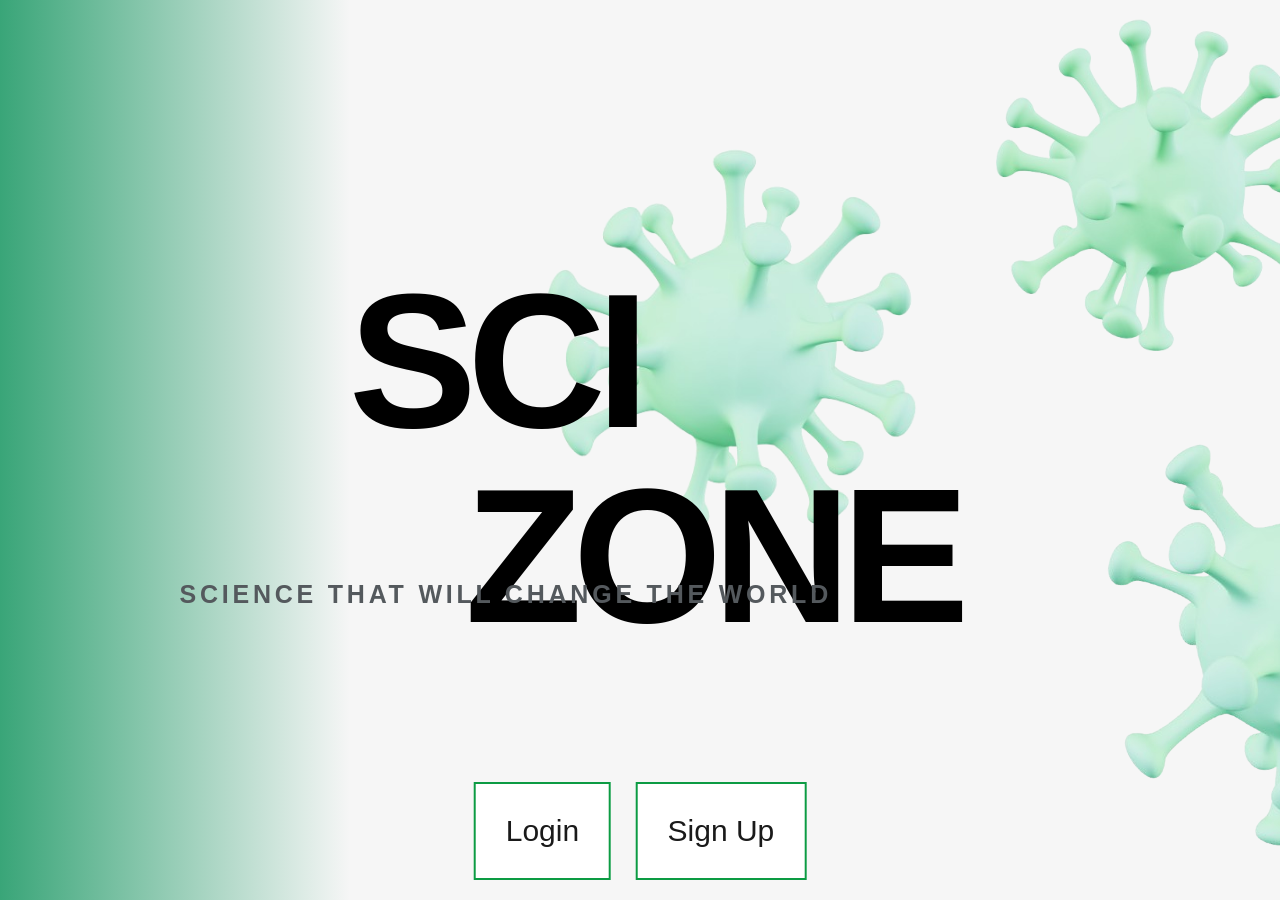
==== website/pages/index.html @ c93fd167 "finishing touches to first page-sign in pop ups" ====
<!DOCTYPE html>
<html>

<head>
  <title>welcomePage</title>
  <link rel="stylesheet" href="index.css">
  <link rel="stylesheet" href="../styles/general.css">
</head>

<body>


  <div class="startPage">
    <section class="sectionStartPage">

      <div id="containerDiv">
        <h1 id="welcomeText1">SCI</h1>
        <h1 id="welcomeText2">ZONE</h1>
        <h1 id="subtitle">science that will change the world</h1>

        <img id="image1" src="../images/1-removebg-preview.png">
        <img id="image2" src="../images/2-removebg-preview.png">
        <img id="image3" src="../images/3-removebg-preview.png">

        <div id="fadingWall"></div>
      </div>

      <div class="buttonContainer">
        <a id="loginA" class="mainA" href="loginPage.html">Login</a>

        <span id="orText"> </span>

        <a id="signupA" class="mainA" href="javascript:void(0)">Sign Up</a>
      </div>
    </section>
    

    <script type="module" src="index.js"></script>
</body>

</html>
---- website/pages/index.css ----
body {
  background-color: #f6f6f6;
  font-family: sans-serif;
  margin: 0;
  user-select: none;
}

#containerDiv {
  position: fixed;
}

#welcomeText1 {
  font-family: Arial, Helvetica, sans-serif black;
  text-align: center;
  position: fixed;
  bottom: 30%;
  right: 50%;
  display: block;
  font-size: 15vw;
  font-weight: 900;
  letter-spacing: -0.05em;
}

#welcomeText2 {
  font-family: 'Segoe UI', Tahoma, Geneva, Verdana, sans-serif;
  text-align: center;
  position: fixed;
  bottom: 8.3%;
  right: 25%;
  display: block;
  font-size: 15vw;
  font-weight: 900;
  letter-spacing: -0.05em;
}

#subtitle {
  font-size: 20px;
  color: #54595d;
  text-align: center;
  display: block;
  position: fixed;
  bottom: 30%;
  right: 35%;
  font-family: 'Franklin Gothic Medium', 'Arial Narrow', Arial, sans-serif;
  font-size: 25px;
  font-weight: 600;
  letter-spacing: 0.1cm;
  text-transform: uppercase;
}

.buttonContainer {
  position: fixed;
  transform: translateX(-50%);
  left: 50%;
  bottom: 20px;
  text-align: center;
}

#orText {
  font-size: 30px;
  margin: 10px;
}

.mainA {
  display: inline-block;
  font-family: Arial, Helvetica, sans-serif;
  text-decoration: none;
  padding: 30px;
  font-size: 30px;
  background-color: #ffff;
  color: #1a1a1a;
  border: 2px solid #0c9b43;
}

.mainA:hover {
  background-color: #ffffff;
  color: #000000;
  box-shadow: 0 10px 20px rgba(0, 255, 55, 0.2);
  transform: translateY(-5px);
}

.mainA:active {
  transform: translateY(-3px);
  box-shadow: 0 5px 10px rgba(70, 3, 3, 0.2);
}

#image1 {
  pointer-events: none;
  background-size: cover;
  position: fixed;
  left: 75%;
  top: 0;
  width: 390px;
}

#image2 {
  pointer-events: none;
  z-index: -5;
  position: fixed;
  left: 40%;
  width: 450px;
  bottom: 35%;
}

#image3 {
  z-index: -5;
  pointer-events: none;
  background-size: cover;
  position: fixed;
  left: 82%;
  bottom: 0px;
  width: 500px;
}

#fadingWall {
  width: 350px;
  height: 100vw;
  background: linear-gradient(to right, #39a578, #f6f6f6);
}

.popupContainerDiv {
  display: flex;
  flex-direction: column;
  align-items: center;
}

.signUpH1 {

}
---- website/styles/general.css ----
.popupBackgroundDiv {
    background: rgba(0, 0, 0, 0.4);
    width: 100vw;
    height: 100vh;

    position: fixed;

    display: flex;
    align-items: center;
    justify-content: center;
}

.popupBodyDiv {
    background: white;
    width: 500px;
    height: 800px;
    border-radius: 15px;
    box-shadow: 0px 0px 25px -2px rgba(0,0,0,0.3);
}
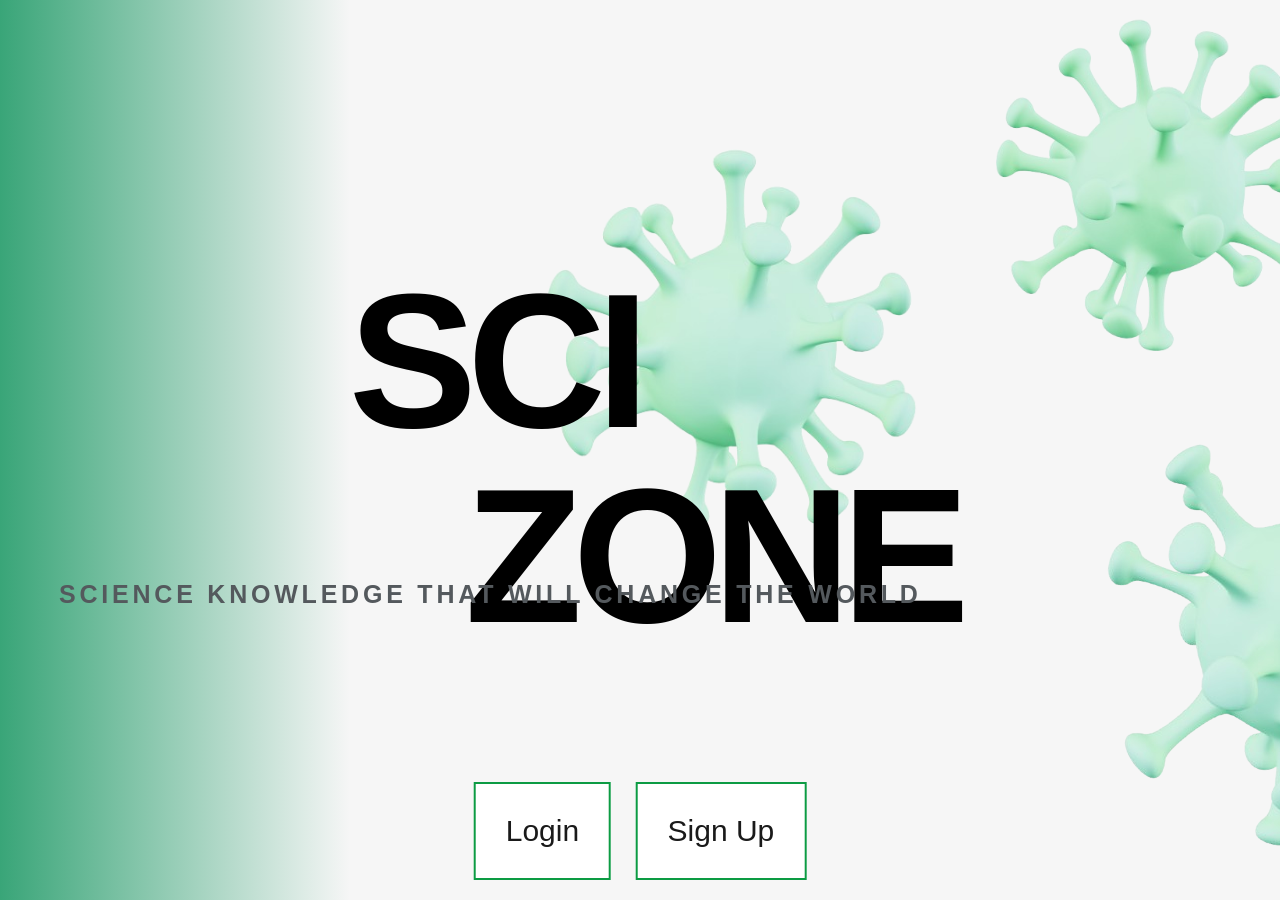
==== commit 0ffd909f: "SignUp database" ====
--- a/website/pages/index.html
+++ b/website/pages/index.html
@@ -16,7 +16,7 @@
       <div id="containerDiv">
         <h1 id="welcomeText1">SCI</h1>
         <h1 id="welcomeText2">ZONE</h1>
-        <h1 id="subtitle">science that will change the world</h1>
+        <h1 id="subtitle">science knowledge that will change the world</h1>
 
         <img id="image1" src="../images/1-removebg-preview.png">
         <img id="image2" src="../images/2-removebg-preview.png">
@@ -33,7 +33,7 @@
         <a id="signupA" class="mainA" href="javascript:void(0)">Sign Up</a>
       </div>
     </section>
-    
+
 
     <script type="module" src="index.js"></script>
 </body>
--- a/website/pages/index.css
+++ b/website/pages/index.css
@@ -40,7 +40,7 @@
   display: block;
   position: fixed;
   bottom: 30%;
-  right: 35%;
+  right: 28%;
   font-family: 'Franklin Gothic Medium', 'Arial Narrow', Arial, sans-serif;
   font-size: 25px;
   font-weight: 600;
@@ -124,6 +124,3 @@
   align-items: center;
 }
 
-.signUpH1 {
-
-}
--- a/website/styles/general.css
+++ b/website/styles/general.css
@@ -13,7 +13,10 @@
 .popupBodyDiv {
     background: white;
     width: 500px;
-    height: 800px;
+    /* height: 800px; */
+    min-height: 400px;
+    padding-top: 50px;
+    padding-bottom: 50px;;
     border-radius: 15px;
     box-shadow: 0px 0px 25px -2px rgba(0,0,0,0.3);
 }
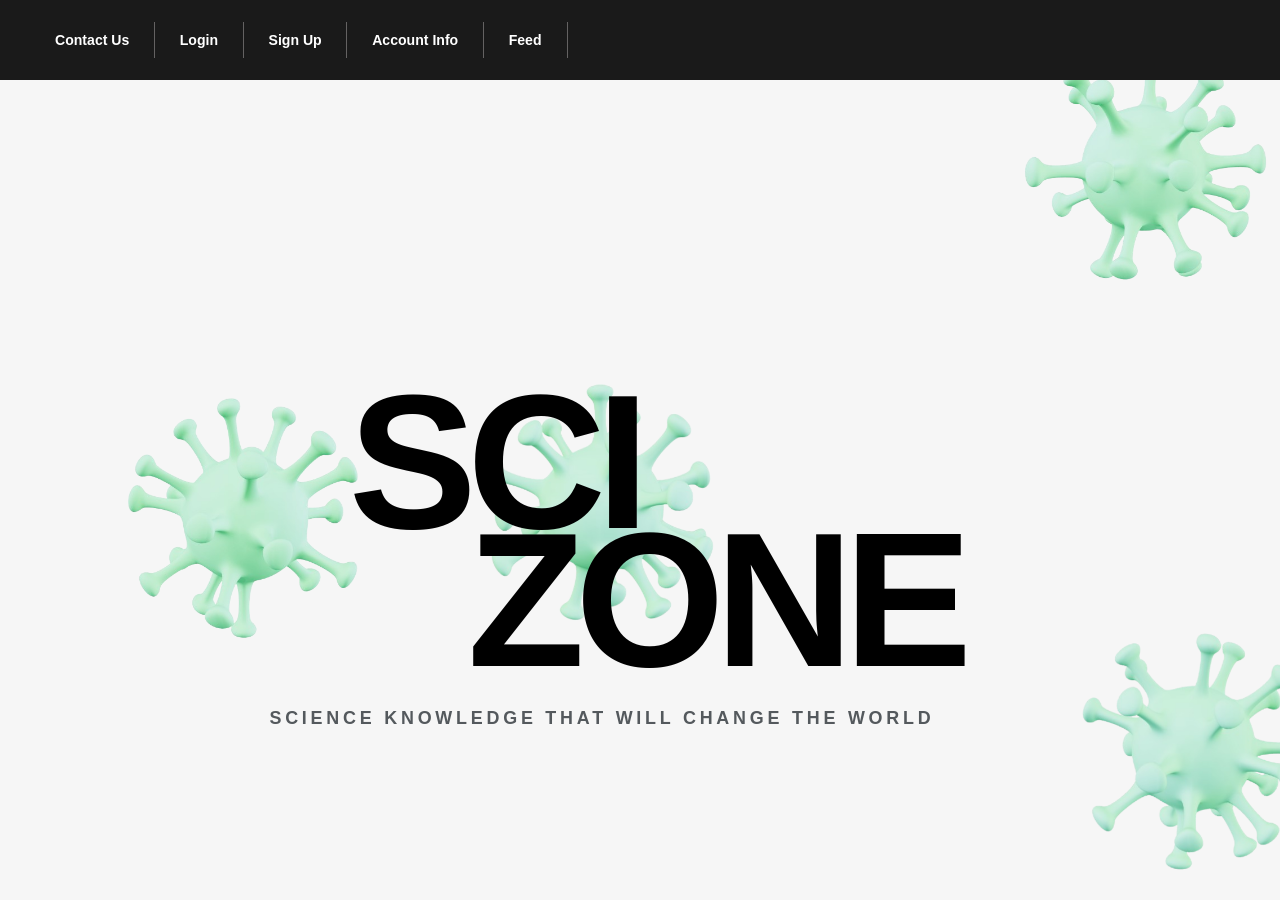
==== commit fbb46a8e: "finishing login, signup , adding contact us, addint hello user with disappearing login and signup bu" ====
--- a/website/pages/index.html
+++ b/website/pages/index.html
@@ -21,20 +21,23 @@
         <img id="image1" src="../images/1-removebg-preview.png">
         <img id="image2" src="../images/2-removebg-preview.png">
         <img id="image3" src="../images/3-removebg-preview.png">
+        <img id="image4" src="../images/4-removebg-preview.png">
 
-        <div id="fadingWall"></div>
-      </div>
+<div class="topNavBar">
+    <div class="nav-left">
+        <a href="contact.html" class="NavUIButtons">Contact Us</a> <!--ANCHOR IS THE ALPHA WOLF MOGGER BUTTON ALWAYS USE IT WHEN YOU CAN -->
+        <button id="loginButton" class="NavUIButtons">Login</button>
+        <button id="signUpButton" class="NavUIButtons">Sign Up</button>
+        <a href="accountInfo.html" class="NavUIButtons">Account Info</a>
+        <a href="feed.html" class="NavUIButtons">Feed</a>
+    </div>
 
-      <div class="buttonContainer">
-        <a id="loginA" class="mainA" href="loginPage.html">Login</a>
-
-        <span id="orText"> </span>
-
-        <a id="signupA" class="mainA" href="javascript:void(0)">Sign Up</a>
-      </div>
-    </section>
-
-
+    <div class="navRight">
+      <span id="userGreeting" class="userGreeting">
+        Hello <span id="userNameDisplay"></span>!
+      </span>
+    </div>
+</div>
     <script type="module" src="index.js"></script>
 </body>
 
--- a/website/pages/index.css
+++ b/website/pages/index.css
@@ -10,96 +10,128 @@
 }
 
 #welcomeText1 {
-  font-family: Arial, Helvetica, sans-serif black;
+  font-family: Arial, Helvetica, sans-serif ;
   text-align: center;
   position: fixed;
-  bottom: 30%;
-  right: 50%;
+  bottom: 13.2vw;
+  right: 50vw;
   display: block;
   font-size: 15vw;
   font-weight: 900;
   letter-spacing: -0.05em;
+  display: flex;
 }
 
 #welcomeText2 {
   font-family: 'Segoe UI', Tahoma, Geneva, Verdana, sans-serif;
   text-align: center;
   position: fixed;
-  bottom: 8.3%;
-  right: 25%;
+  bottom: 2.4vw;
+  right: 24.8vw;
   display: block;
   font-size: 15vw;
   font-weight: 900;
   letter-spacing: -0.05em;
+  display: flex;
 }
 
 #subtitle {
-  font-size: 20px;
+  font-size: 1.4vw;
   color: #54595d;
   text-align: center;
   display: block;
   position: fixed;
-  bottom: 30%;
-  right: 28%;
+  bottom: 12.2vw;
+  right: 27vw;
   font-family: 'Franklin Gothic Medium', 'Arial Narrow', Arial, sans-serif;
-  font-size: 25px;
   font-weight: 600;
   letter-spacing: 0.1cm;
   text-transform: uppercase;
 }
 
-.buttonContainer {
-  position: fixed;
-  transform: translateX(-50%);
-  left: 50%;
-  bottom: 20px;
-  text-align: center;
-}
-
-#orText {
-  font-size: 30px;
-  margin: 10px;
-}
-
-.mainA {
-  display: inline-block;
-  font-family: Arial, Helvetica, sans-serif;
-  text-decoration: none;
-  padding: 30px;
-  font-size: 30px;
-  background-color: #ffff;
-  color: #1a1a1a;
-  border: 2px solid #0c9b43;
-}
-
-.mainA:hover {
-  background-color: #ffffff;
+.NavUIButtons {
+  background-color: transparent; /* No box background */
+  border: none;                  /* Removes the green border */
+  color: #ffffff;                /* White text for the dark bar */
+  font-family: 'Arial', sans-serif;
+  font-size: 1.1vw;              /* Smaller text looks more professional */
+  font-weight: 700;
+  cursor: pointer;
+  padding: 10px 15px;               /* Horizontal spacing between buttons */
+  transition: all 0.4 ease;     
+  position: relative;
+  text-decoration: none;/* removes unwanted lines and shit on buttons */
+  display: inline-block; /*makes buttons especially anchors hover aswell with commands and not be stuck */
+}
+
+.NavUIButtons:hover {
+  color: #ffffff;
+  opacity: 0.8; /* Makes the text look like it's fading slightly */
+  transform: translateY(-1px); /* Slight lift */;
+}
+
+.NavUIButtons:active {
+  transform: translateY(0); /* Presses back down */
+  opacity: 0.5;
+  box-shadow: 0 5px 10px rgba(70, 3, 3, 0.2);
+}
+.NavUIButtons:not(:first-child) {
+  border-left: 1px solid #646262; /* A subtle grey line */
+  margin-left: 5px;            /* Pushes the line slightly away from the text */
+  padding-left: 25px;          /* Adds space on the other side of the line */
+}
+.NavUIButtons:last-child {
+  border-right: 1px solid #646262;
+  padding-right: 25px; /* Matches your left padding */
+  margin-right: 5px;   /* Matches your left margin */
+}
+.userGreeting {
+    font-weight: 700;
+
+  display: none;
+  color: white;
+  font-family: Arial, sans-serif;
+  font-size: 1.1vw;
+  white-space: nowrap;
+}
+#userNameDisplay {
+    font-weight: bold;
+    color: #B2F2BB; /* A nice "science" green, or white/cyan */
+    margin-left: 8px; /* Adds space between "Hello," and the name */
+}
+.usernamePasswordDiv {
+  font-family: 'Franklin Gothic Medium', 'Arial Narrow', Arial, sans-serif;
+  font-size: 1.4vw;
+  margin-top: 1.2vh;
   color: #000000;
-  box-shadow: 0 10px 20px rgba(0, 255, 55, 0.2);
-  transform: translateY(-5px);
-}
-
-.mainA:active {
-  transform: translateY(-3px);
-  box-shadow: 0 5px 10px rgba(70, 3, 3, 0.2);
-}
-
+  width: 17vw;
+  height: 2vh;
+  font-size: 0.8vw;
+}
+#image4{
+  pointer-events: none;
+  background-size: cover;
+  position: fixed;
+  left: 78vw;
+  top: 2.5vw;
+  width: 22vw;
+}
 #image1 {
   pointer-events: none;
   background-size: cover;
   position: fixed;
-  left: 75%;
-  top: 0;
-  width: 390px;
+  left: 8vw;
+  top: 30vw;
+  width: 22vw;
 }
 
 #image2 {
   pointer-events: none;
   z-index: -5;
   position: fixed;
-  left: 40%;
-  width: 450px;
-  bottom: 35%;
+  left: 36vw;
+  width: 22vw;
+  bottom: 19vw;
 }
 
 #image3 {
@@ -107,16 +139,16 @@
   pointer-events: none;
   background-size: cover;
   position: fixed;
-  left: 82%;
-  bottom: 0px;
-  width: 500px;
-}
-
-#fadingWall {
-  width: 350px;
+  left: 82vw;
+  bottom: 0vw;
+  width: 22vw;
+}
+
+/* #fadingWall {
+  width: 18.8vw;
   height: 100vw;
-  background: linear-gradient(to right, #39a578, #f6f6f6);
-}
+  background: linear-gradient(to right, #39a578, #f6f6f6fb);
+} */
 
 .popupContainerDiv {
   display: flex;
@@ -124,3 +156,191 @@
   align-items: center;
 }
 
+.buttonsSULIInput {
+  padding: 0.6px;
+  font-size: 15px;
+  border-radius: 8px;
+  border: 1px solid #CCCCCC;
+  width: 16vw;
+  height: 4vh;
+  color: #888888;
+  opacity: 1;
+  /* insures te color isnt faded by the browser*/
+  transition: border-color 0.2s ease, box-shadow 0.2s ease;
+  box-sizing: border-box;
+}
+
+/* Subtle focus effect when the user clicks into an input */
+.buttonsSULIInput:focus {
+  outline: none;
+  border-color: #cbd5e1;
+  box-shadow: 0 0 0 3px rgba(203, 213, 225, 0.2);
+}
+
+.submitButton {
+  padding: 14p 14px;
+  margin: 1.4vh;
+  font-size: 50px;
+  background-color: #000000;
+  border-radius: 8px;
+  color: #ffffff;
+  width: 17vw;
+  height: 3.9vh;
+  font-size: 13px;
+}
+
+#alertLISU {
+  position: fixed;
+  top: 20px;
+  right: 20px;
+  background-color: #333;
+  color: white;
+  padding: 15px 25px;
+  border-radius: 8px;
+  box-shadow: 0 4px 12px rgba(0, 0, 0, 0.15);
+  font-size: 16px;
+  z-index: 100;
+  animation: slideIn 0.5s ease-out;
+}
+
+.SULIText {
+  font-family: Verdana, Geneva, Tahoma, sans-serif;
+  font-weight: bolder;
+  letter-spacing: 0.067vw;
+  font-size: 2vw;
+}
+
+/* This anchors our absolute eye buttons so they don't wander off */
+.passwordInputWrapper {
+  position: relative;
+  /* CRITICAL: Acts as the anchor point for the eye tells the website to anchor every child*/
+  /* display: inline-block; */
+  /* Keeps the box tightly wrapped around its contents */
+  /* width: 100%; */
+  /* Spans full width of your form container */
+  /* margin-bottom: 16px; */
+  /* Clear spacing before the next label */
+}
+
+.eyeButton {
+  position: absolute;
+  /* left: 0; */
+  right: 5px;
+  /* Centers it perfectly from the right edge edge */
+  top: 50%;
+  transform: translateY(-50%);
+  /* Centers it perfectly vertically */
+
+  background: transparent;
+  border: none;
+  cursor: pointer;
+  padding: 4px;
+  margin: 0;
+  display: flex;
+  align-items: center;
+  justify-content: center;
+
+  /* Removes any default browser button outlines */
+  outline: none;
+}
+
+/* Style and scale down your custom Flaticon eye graphics */
+.eyeButton img {
+  width: 20px;
+  height: 20px;
+  object-fit: contain;
+  opacity: 0.6;
+  /* Matches the soft grey/muted style in your mockup */
+  transition: opacity 0.2s ease;
+}
+
+/* Makes the eye icon slightly more distinct when hovering over it */
+.eyeButton:hover img {
+  opacity: 0.9;
+}
+
+/* Container holding the current tab button */
+.tabButtonContainer {
+    display: flex;
+    justify-content: center;
+    gap: 10px;
+    margin-bottom: 50px;
+    width: 100%;
+}
+
+/* Base style for both tab buttons */
+.tabSwitch {
+    display: flex;
+    align-items: center;
+    gap: 6px;
+    background: transparent;
+    border: none;
+    font-size: 14px;
+    font-weight: 600;
+    cursor: pointer;
+    padding: 6px 12px;
+    border-radius: 6px;
+    
+    /* Default state: Darker/Faded out for the inactive tab */
+    color: #8a8a8f; 
+}
+
+/* Icon sizing inside the tab button */
+.tabIconImg {
+    width: 16px;
+    height: 16px;
+    object-fit: contain;
+    /* Fades the icon color automatically if it's black by default */
+    opacity: 0.6; 
+}
+
+/* Active State: The tab we are currently viewing */
+.tabSwitch.active {
+    color: #1c1c1e; /* Crisp dark text */
+    background-color: #f2f2f7; /* Subtle light background pill effect */
+}
+
+.tabSwitch.active .tabIconImg {
+    opacity: 1; /* Fully bright icon */
+}
+/* The CURRENT active view (Darker text, soft grey pill background) */
+.currentTab {
+    color: #1c1c1e;
+    background-color: #f2f2f7; 
+    border-color: #e5e5ea;
+    pointer-events: none; /* Prevents clicking on the active page */
+}
+.currentTab .tabIconImg {
+    opacity: 1;
+}
+
+/* The alternative option (Faded out, greyed text) */
+.tabSwitch:not(.currentTab) {
+    color: #8e8e93; 
+}
+.tabSwitch:not(.currentTab) .tabIconImg {
+    opacity: 0.5;
+}
+
+/* Quick hover feedback for the clickable tab link */
+.tabSwitch:not(.currentTab):hover {
+    color: #1c1c1e;
+    background-color: #f2f2f7;
+}
+.topNavBar{
+  position: fixed;
+  top: 0;
+  left: 0;
+  width: 100%;
+  height: 80px;
+  background-color: #1a1a1a;
+  display: flex;
+  align-items: center;
+  padding: 0 40px;
+  box-sizing: border-box; 
+}
+.navRight {
+  margin-left: auto;
+  display: flex;
+  align-items: center;
+}
--- a/website/styles/general.css
+++ b/website/styles/general.css
@@ -19,4 +19,8 @@
     padding-bottom: 50px;;
     border-radius: 15px;
     box-shadow: 0px 0px 25px -2px rgba(0,0,0,0.3);
+}
+
+.invisible {
+    visibility: hidden;
 }
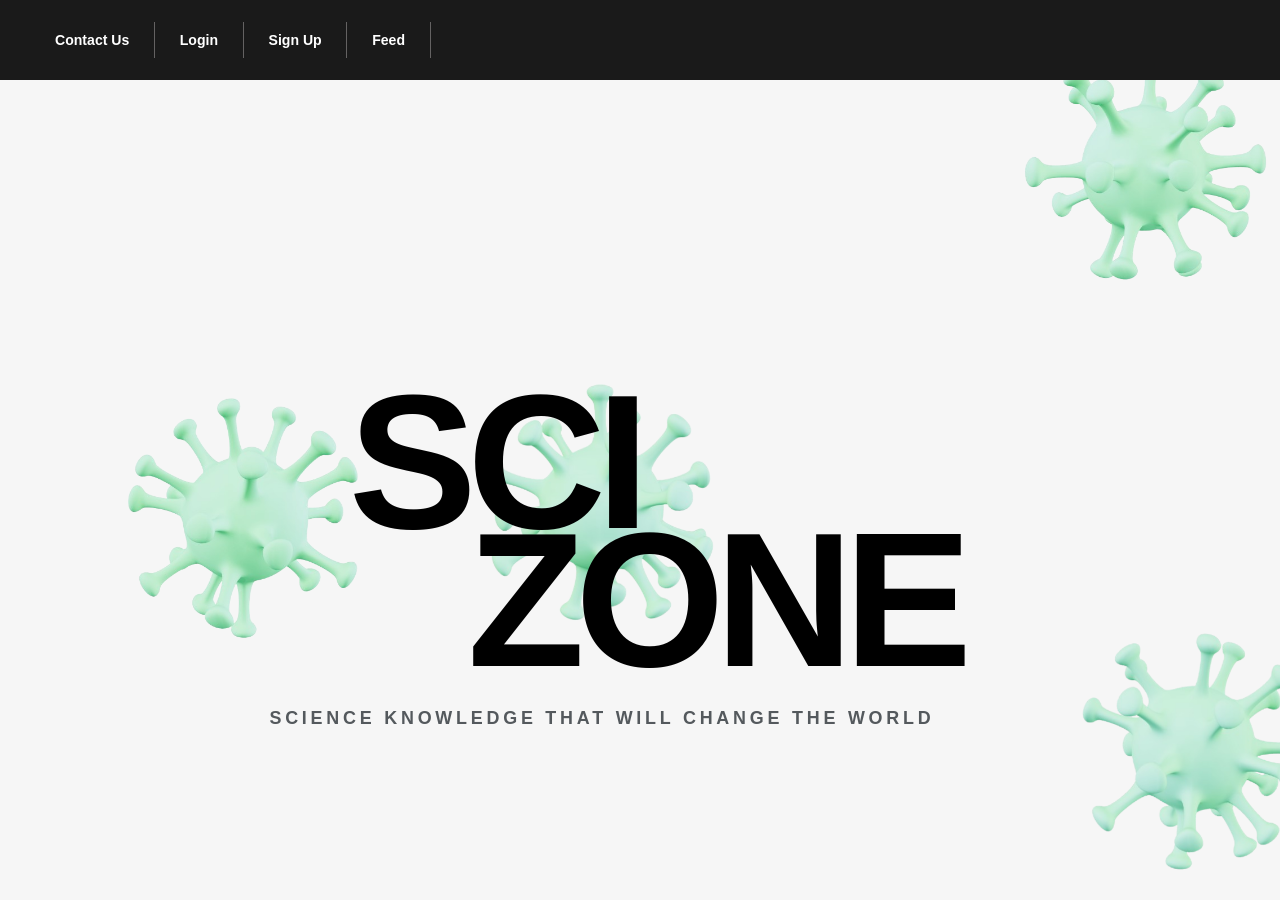
==== commit 1274a332: "First page almost done, need to finish logout confirmation and account info which is really hard but" ====
--- a/website/pages/index.html
+++ b/website/pages/index.html
@@ -28,7 +28,8 @@
         <a href="contact.html" class="NavUIButtons">Contact Us</a> <!--ANCHOR IS THE ALPHA WOLF MOGGER BUTTON ALWAYS USE IT WHEN YOU CAN -->
         <button id="loginButton" class="NavUIButtons">Login</button>
         <button id="signUpButton" class="NavUIButtons">Sign Up</button>
-        <a href="accountInfo.html" class="NavUIButtons">Account Info</a>
+        <button id="logOutButton" class="NavUIButtons">Log Out</button>
+        <a href="accountInfo.html" id="accountInfo" class="NavUIButtons">Account Info</a>
         <a href="feed.html" class="NavUIButtons">Feed</a>
     </div>
 
@@ -38,7 +39,7 @@
       </span>
     </div>
 </div>
-    <script type="module" src="index.js"></script>
+</div> </section> </div><script type="module" src="index.js"></script>
 </body>
 
 </html>
--- a/website/pages/index.css
+++ b/website/pages/index.css
@@ -47,6 +47,12 @@
   font-weight: 600;
   letter-spacing: 0.1cm;
   text-transform: uppercase;
+}
+#logOutButton{
+  display: none;
+}
+#accountInfo{
+  display: none;
 }
 
 .NavUIButtons {
@@ -155,7 +161,51 @@
   flex-direction: column;
   align-items: center;
 }
-
+/* 1. Force the outer popup box wrapper to shrink tightly around the content */
+.logout-popup-root {
+  width: 400px !important;       /* Clean desktop sizing width */
+  max-width: 85vw !important;    /* Mobile fallback safeguard */
+  height: auto !important;       /* Forces the giant white void to vanish */
+  min-height: unset !important;  /* Overrides any default frame shapes */
+  padding: 35px 25px !important; /* Perfect, equal breathing room on all sides */
+  border-radius: 16px;           /* Modern rounded corners */
+}
+
+/* 2. Fix the layout container inside the popup */
+.logOutPopUpContainerDiv {
+  display: flex;
+  flex-direction: column;
+  align-items: center;
+  justify-content: center;
+  width: 100%;
+  height: auto;
+  gap: 25px; /* Perfect, uniform spacing between the text and buttons */
+  box-sizing: border-box;
+}
+
+/* 3. Strip the 50px margin-bottom inherited from the tab class */
+.logout-buttons {
+  margin-bottom: 0 !important; 
+  gap: 15px; /* Clean gap between your choice buttons */
+}
+
+/* 4. Fix font scaling so it stops stretching awkwardly on different window sizes */
+.logOutPopUpContainerDiv .SULIText {
+  font-size: 1.3rem; /* Perfectly stable scaling */
+  text-align: center;
+  line-height: 1.4;
+  font-family: Arial, sans-serif;
+}
+
+/* 5. Size down the buttons so they match the smaller aesthetic wrapper */
+.logOutPopUpContainerDiv .submitButton {
+  width: 130px;
+  height: 42px;
+  font-size: 14px;
+  font-weight: 600;
+  margin: 0; /* Clear default global margins messing up placement */
+  cursor: pointer;
+}
 .buttonsSULIInput {
   padding: 0.6px;
   font-size: 15px;
